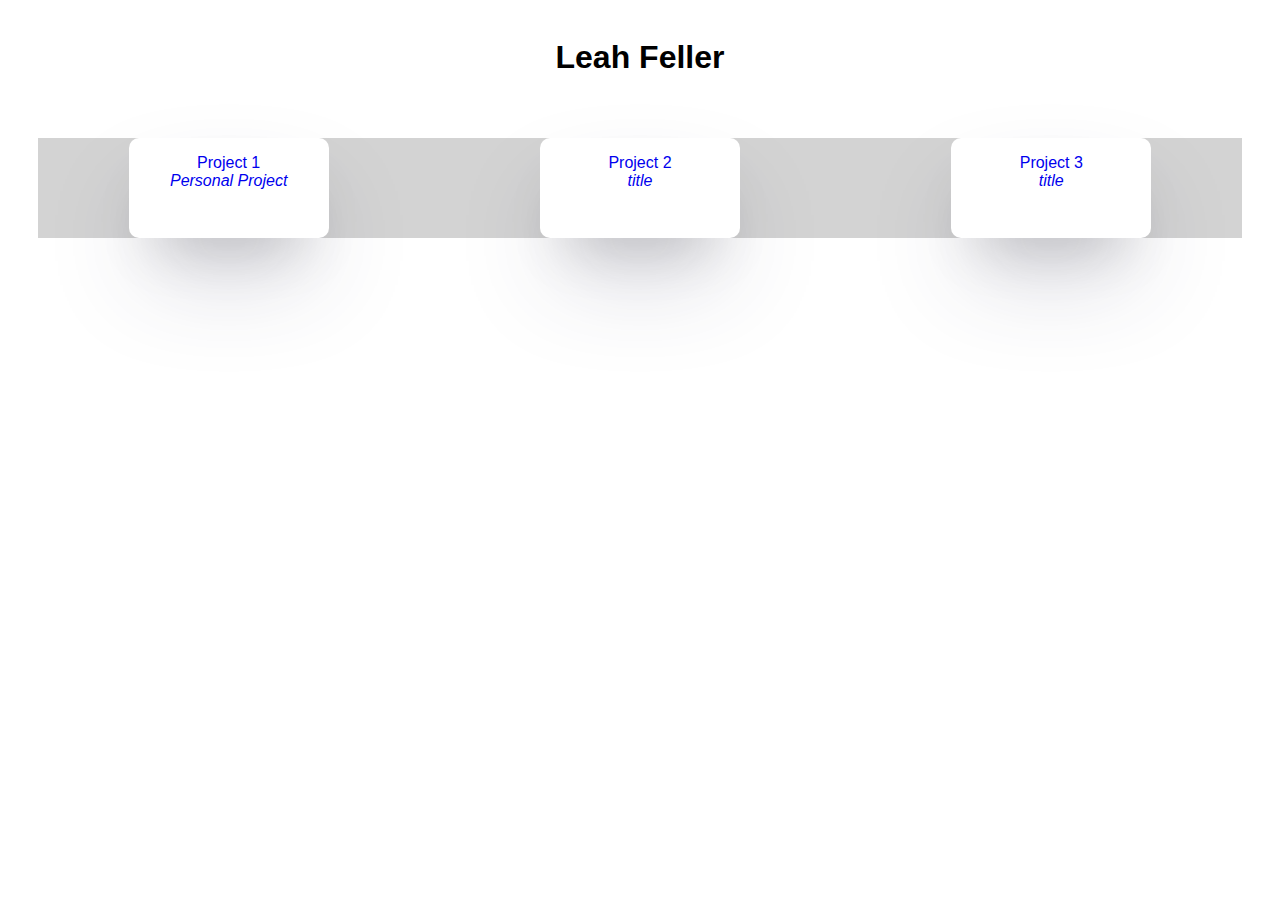
==== index.html @ 1b9be16c "index.html" ====
<!DOCTYPE html>
<html lang="en">

<head>
  <meta charset="utf-8">
  <meta name="viewport" content="width=device-width">
  <title>CSIS 304: Assignment Landing Page</title>
  <link href="style.css" rel="stylesheet" type="text/css">
</head>


<body>
  <header>
  <h1>Leah Feller</h1>
  </header>

   <div class="menu-container">
    <div class="button-container">
      <a style="text-decoration:none" href="Project1.html" class="button">
          <p style="text-align:center">Project 1<br><i>Personal Project</i></p> </a>
      <a style="text-decoration:none" href="Project2.html" class="button">
          <p style="text-align:center">Project 2<br><i>title</i></p> </a>
      <a style="text-decoration:none" href="Project3.html" class="button">
          <p style="text-align:center">Project 3<br><i>title</i></p> </a>



    </div>
</div>
  
</body>

</html>
---- style.css ----
* {
  font-family: "Arial", Serif;
}

header {
  text-align: center;
  margin: 3px;
  padding: 10px;
  background-image: url(https://t3.ftcdn.net/jpg/05/73/54/72/360_F_573547219_z5Me421SBfTKoc15GRMyebq0vaXM9rUd.jpg);
  background-repeat: no-repeat;
  background-size: 500px 300px
} 

h1 p {
  color: #0C2D48;
}
  

.button-container {
    background: lightgray;
    display: flex;
    gap: 30px;
    margin: 30px;
    justify-content: center;
}

.button-container > a {
    width: 200px;
    height: 100px;

    margin: auto;
    
    background: white;   
    border-radius: 10px;
    box-shadow: rgba(255, 255, 255, 0.1) 0px 1px 1px 0px inset, rgba(50, 50, 93, 0.25) 0px 50px 100px -20px, rgba(0, 0, 0, 0.3) 0px 30px 60px -30px;
}

.button-container>a:hover {
  background-image: url(https://t3.ftcdn.net/jpg/05/73/54/72/360_F_573547219_z5Me421SBfTKoc15GRMyebq0vaXM9rUd.jpg);
}
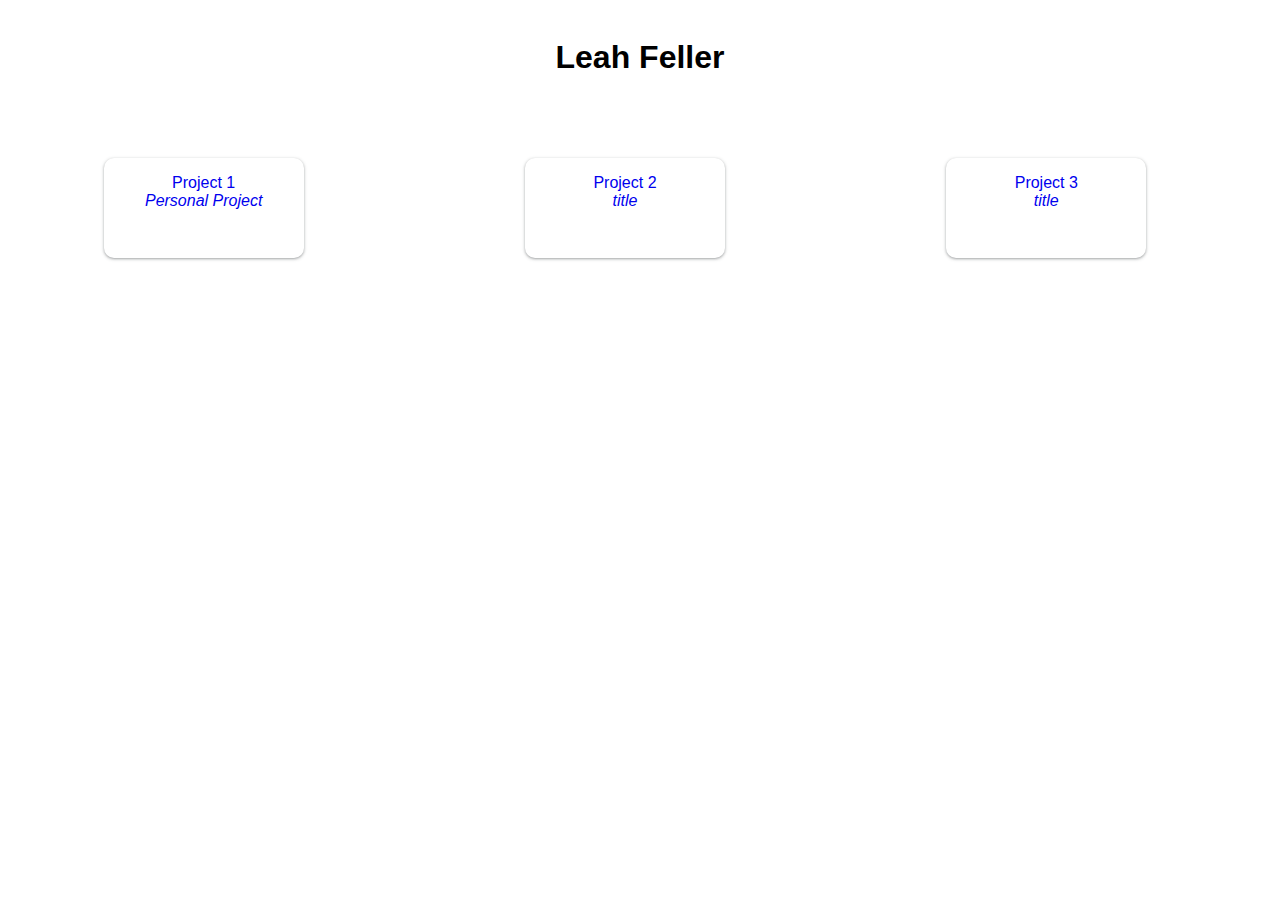
==== commit 3660e60d: "index.html" ====
--- a/index.html
+++ b/index.html
@@ -18,9 +18,9 @@
     <div class="button-container">
       <a style="text-decoration:none" href="Project1.html" class="button">
           <p style="text-align:center">Project 1<br><i>Personal Project</i></p> </a>
-      <a style="text-decoration:none" href="Project2.html" class="button">
+      <a style="text-decoration:none" href="project2.html" class="button">
           <p style="text-align:center">Project 2<br><i>title</i></p> </a>
-      <a style="text-decoration:none" href="Project3.html" class="button">
+      <a style="text-decoration:none" href="project3.html" class="button">
           <p style="text-align:center">Project 3<br><i>title</i></p> </a>
 
 
--- a/style.css
+++ b/style.css
@@ -8,7 +8,7 @@
   padding: 10px;
   background-image: url(https://t3.ftcdn.net/jpg/05/73/54/72/360_F_573547219_z5Me421SBfTKoc15GRMyebq0vaXM9rUd.jpg);
   background-repeat: no-repeat;
-  background-size: 500px 300px
+  background-size: cover;
 } 
 
 h1 p {
@@ -17,10 +17,10 @@
   
 
 .button-container {
-    background: lightgray;
+    
     display: flex;
     gap: 30px;
-    margin: 30px;
+    margin: 50px 30px 50px 0px;
     justify-content: center;
 }
 
@@ -32,7 +32,7 @@
     
     background: white;   
     border-radius: 10px;
-    box-shadow: rgba(255, 255, 255, 0.1) 0px 1px 1px 0px inset, rgba(50, 50, 93, 0.25) 0px 50px 100px -20px, rgba(0, 0, 0, 0.3) 0px 30px 60px -30px;
+    box-shadow: rgba(60, 64, 67, 0.3) 0px 1px 2px 0px, rgba(60, 64, 67, 0.15) 0px 1px 3px 1px;
 }
 
 .button-container>a:hover {
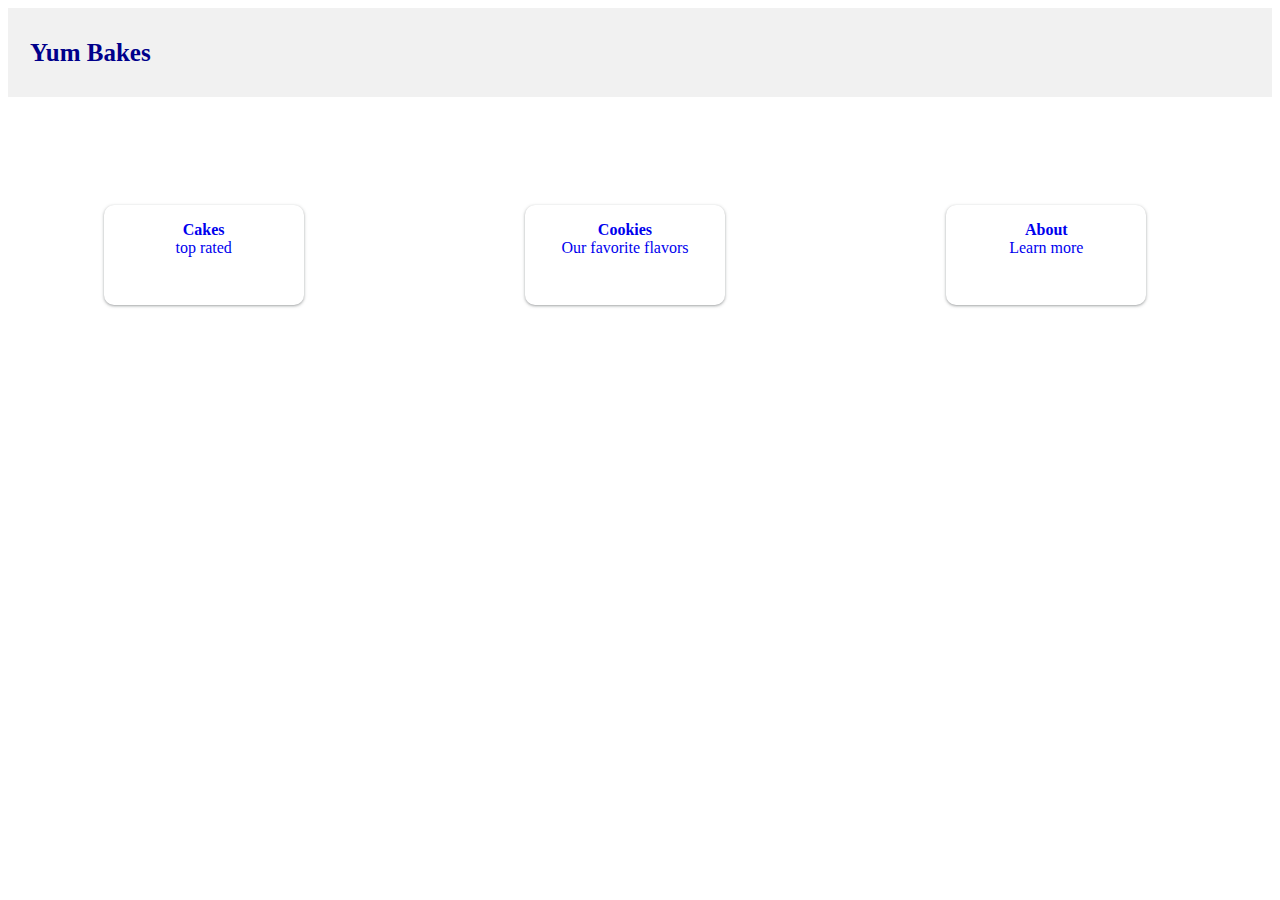
==== commit c3f2c903: "Add files via upload" ====
--- a/index.html
+++ b/index.html
@@ -1,33 +1,36 @@
 <!DOCTYPE html>
 <html lang="en">
-
-<head>
-  <meta charset="utf-8">
-  <meta name="viewport" content="width=device-width">
-  <title>CSIS 304: Assignment Landing Page</title>
-  <link href="style.css" rel="stylesheet" type="text/css">
-</head>
-
+<meta charset="utf-8">
+<meta name="viewport" content="width=device-width">
+<title>HomePage: Yum Bakes</title>
+<link href="style.css" rel="stylesheet" type="text/css">
 
 <body>
-  <header>
-  <h1>Leah Feller</h1>
-  </header>
+  
+  <div class="header">
+    <a href="index.html" class="logo">Yum Bakes</a>
+  </div>
+  
+  <div class="title">
+    <h1>Bake with us!</h1>
+  </div>
+  
+    
+    <div class="menu-container">
+      
+       <div class="button-container">
+        <a style="text-decoration:none" href="cake.html" class="button">
+            <p style="text-align:center"><b>Cakes</b><br>top rated</p></a>
+        <a style="text-decoration:none" href="cookie.html" class="button">
+            <p style="text-align:center"><b>Cookies</b><br>Our favorite flavors</p></a>
+        <a style="text-decoration:none" href="About.html" class="button">
+            <p style="text-align:center"><b>About</b><br>Learn more</p></a>
+      </div>
+    </div>
+  
 
-   <div class="menu-container">
-    <div class="button-container">
-      <a style="text-decoration:none" href="Project1.html" class="button">
-          <p style="text-align:center">Project 1<br><i>Personal Project</i></p> </a>
-      <a style="text-decoration:none" href="project2.html" class="button">
-          <p style="text-align:center">Project 2<br><i>title</i></p> </a>
-      <a style="text-decoration:none" href="project3.html" class="button">
-          <p style="text-align:center">Project 3<br><i>title</i></p> </a>
-
-
-
-    </div>
-</div>
-  
 </body>
 
+  
 </html>
+
--- a/style.css
+++ b/style.css
@@ -1,23 +1,56 @@
+
 * {
-  font-family: "Arial", Serif;
+  font-family: american typewriter, Serif;
 }
-
-header {
-  text-align: center;
-  margin: 3px;
-  padding: 10px;
-  background-image: url(https://t3.ftcdn.net/jpg/05/73/54/72/360_F_573547219_z5Me421SBfTKoc15GRMyebq0vaXM9rUd.jpg);
-  background-repeat: no-repeat;
-  background-size: cover;
-} 
 
 h1 p {
   color: #0C2D48;
 }
-  
 
+/* alignments */
+.center {
+  margin-left: auto;
+  margin-right: auto;
+}
+
+.leftalign {
+  float:left;
+  margin: 50px 20px;
+}
+
+/* nav bar code*/
+
+.header {
+  overflow: hidden;
+  background-color: #f1f1f1;
+  padding: 20px 10px;
+}
+
+.header a {
+  float: left;
+  color: black;
+  text-align: center;
+  padding: 12px;
+  text-decoration: none;
+  font-size: 18px;
+  line-height: 25px;
+  border-radius: 4px;
+}
+
+.header a.logo {
+  font-size: 25px;
+  font-family: american typewriter;
+  color: darkblue;
+  font-weight: bold;
+}
+
+.header a:hover {
+  background-color: #ddd;
+  color: darkblue;
+}
+
+/* button selectors */
 .button-container {
-    
     display: flex;
     gap: 30px;
     margin: 50px 30px 50px 0px;
@@ -36,6 +69,88 @@
 }
 
 .button-container>a:hover {
-  background-image: url(https://t3.ftcdn.net/jpg/05/73/54/72/360_F_573547219_z5Me421SBfTKoc15GRMyebq0vaXM9rUd.jpg);
+  background-image:   url(https://www.oilclothbytheyard.com/cdn/shop/products/Darkblue_429beea6-bfe8-40ea-a812-c4d90a2283c8_grande.jpg?v=1629582618);
+  background-size: cover;
+  color: white;
 }
 
+/* hero */
+
+
+body {
+  background-image: url(https://t3.ftcdn.net/jpg/01/76/11/68/360_F_176116892_RQEN1MneXLtDEJQHC8s1HuO4t63gSEQj.jpg);
+  background-repeat: no-repeat;
+  background-size: cover;
+}
+
+
+
+/* images */
+
+img {
+  border: 5px solid white;
+}
+
+/* header bake with us text */
+
+h1 {
+  text-align: center;
+  top: 50%;
+  left: 50%;
+  color: white;
+}
+
+/* table */
+table, th, td {
+  border: 2px solid gray;
+  color: white;
+  background-color: black;
+}
+
+.directions{
+  color: white;
+  font-size: 11px;
+  margin: 50px 20px;
+  background-color: black;
+  padding: 10px;
+}
+
+.list{
+  color: white;
+  font-size: 14px;
+  margin: 50px 20px;
+  padding: 10px;
+}
+
+.about {
+  color: white;
+  text-align: justify;
+}
+
+/* img gallery */
+.row {
+  display: flex;
+  flex-wrap: wrap;
+  padding: 0 4px;
+}
+
+/* Create four equal columns that sits next to each other */
+.column {
+  flex: 25%;
+  max-width: 25%;
+  padding: 0 4px;
+}
+
+.column img {
+  margin-top: 8px;
+  vertical-align: middle;
+  width: 100%;
+}
+
+@media screen and (max-width: 800px) {
+  .column {
+    flex: 50%;
+    max-width: 50%;
+  }
+}
+
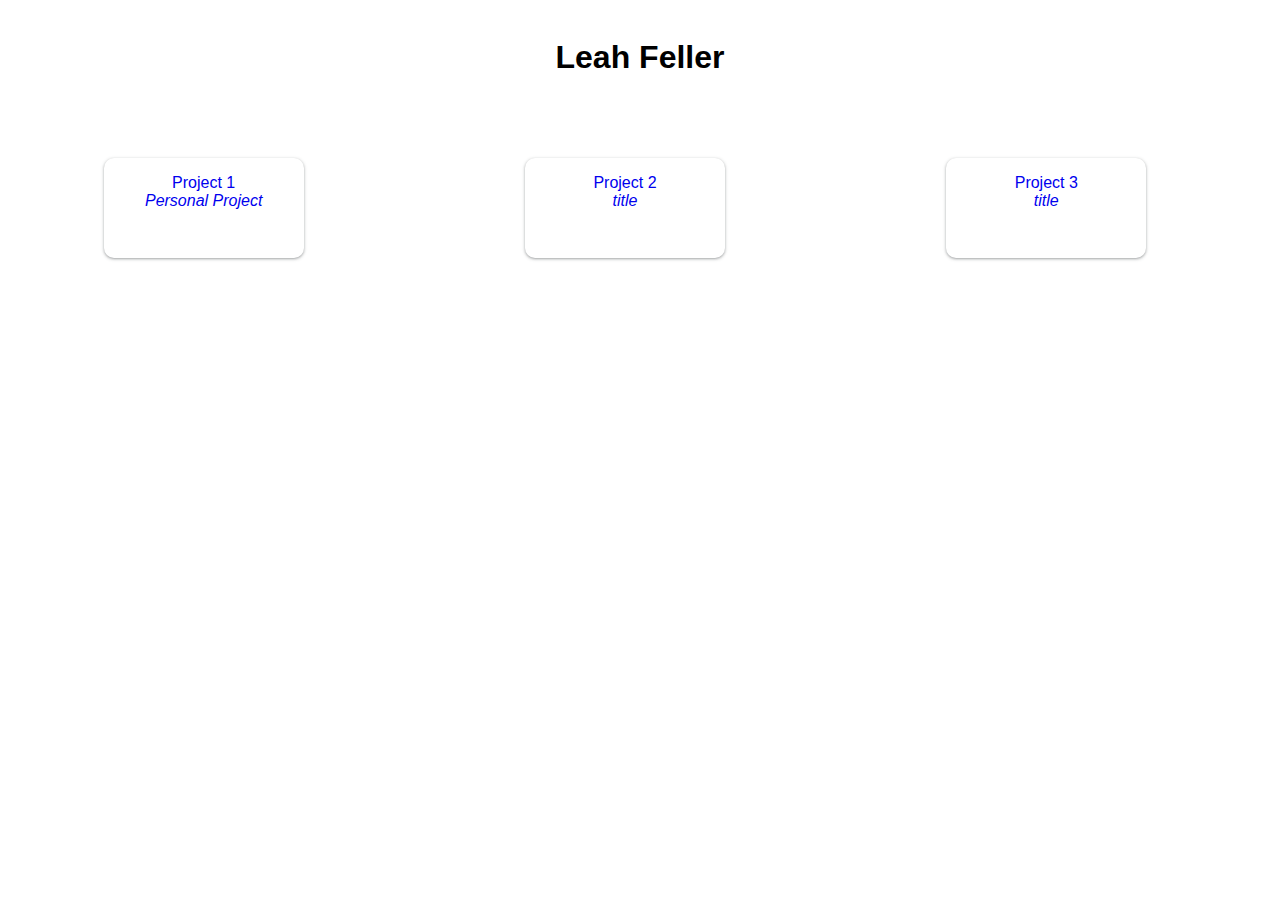
==== commit d3de5db8: "Update index.html" ====
--- a/index.html
+++ b/index.html
@@ -1,36 +1,33 @@
 <!DOCTYPE html>
 <html lang="en">
-<meta charset="utf-8">
-<meta name="viewport" content="width=device-width">
-<title>HomePage: Yum Bakes</title>
-<link href="style.css" rel="stylesheet" type="text/css">
+
+<head>
+  <meta charset="utf-8">
+  <meta name="viewport" content="width=device-width">
+  <title>CSIS 304: Assignment Landing Page</title>
+  <link href="stylemain.css" rel="stylesheet" type="text/css">
+</head>
+
 
 <body>
+  <header>
+  <h1>Leah Feller</h1>
+  </header>
+
+   <div class="menu-container">
+    <div class="button-container">
+      <a style="text-decoration:none" href="Project1.html" class="button">
+          <p style="text-align:center">Project 1<br><i>Personal Project</i></p> </a>
+      <a style="text-decoration:none" href="project2.html" class="button">
+          <p style="text-align:center">Project 2<br><i>title</i></p> </a>
+      <a style="text-decoration:none" href="project3.html" class="button">
+          <p style="text-align:center">Project 3<br><i>title</i></p> </a>
+
+
+
+    </div>
+</div>
   
-  <div class="header">
-    <a href="index.html" class="logo">Yum Bakes</a>
-  </div>
-  
-  <div class="title">
-    <h1>Bake with us!</h1>
-  </div>
-  
-    
-    <div class="menu-container">
-      
-       <div class="button-container">
-        <a style="text-decoration:none" href="cake.html" class="button">
-            <p style="text-align:center"><b>Cakes</b><br>top rated</p></a>
-        <a style="text-decoration:none" href="cookie.html" class="button">
-            <p style="text-align:center"><b>Cookies</b><br>Our favorite flavors</p></a>
-        <a style="text-decoration:none" href="About.html" class="button">
-            <p style="text-align:center"><b>About</b><br>Learn more</p></a>
-      </div>
-    </div>
-  
-
 </body>
 
-  
 </html>
-
--- a/stylemain.css
+++ b/stylemain.css
@@ -0,0 +1,41 @@
+* {
+  font-family: "Arial", Serif;
+}
+
+header {
+  text-align: center;
+  margin: 3px;
+  padding: 10px;
+  background-image: url(https://t3.ftcdn.net/jpg/05/73/54/72/360_F_573547219_z5Me421SBfTKoc15GRMyebq0vaXM9rUd.jpg);
+  background-repeat: no-repeat;
+  background-size: cover;
+} 
+
+h1 p {
+  color: #0C2D48;
+}
+  
+
+.button-container {
+    
+    display: flex;
+    gap: 30px;
+    margin: 50px 30px 50px 0px;
+    justify-content: center;
+}
+
+.button-container > a {
+    width: 200px;
+    height: 100px;
+
+    margin: auto;
+    
+    background: white;   
+    border-radius: 10px;
+    box-shadow: rgba(60, 64, 67, 0.3) 0px 1px 2px 0px, rgba(60, 64, 67, 0.15) 0px 1px 3px 1px;
+}
+
+.button-container>a:hover {
+  background-image: url(https://t3.ftcdn.net/jpg/05/73/54/72/360_F_573547219_z5Me421SBfTKoc15GRMyebq0vaXM9rUd.jpg);
+}
+
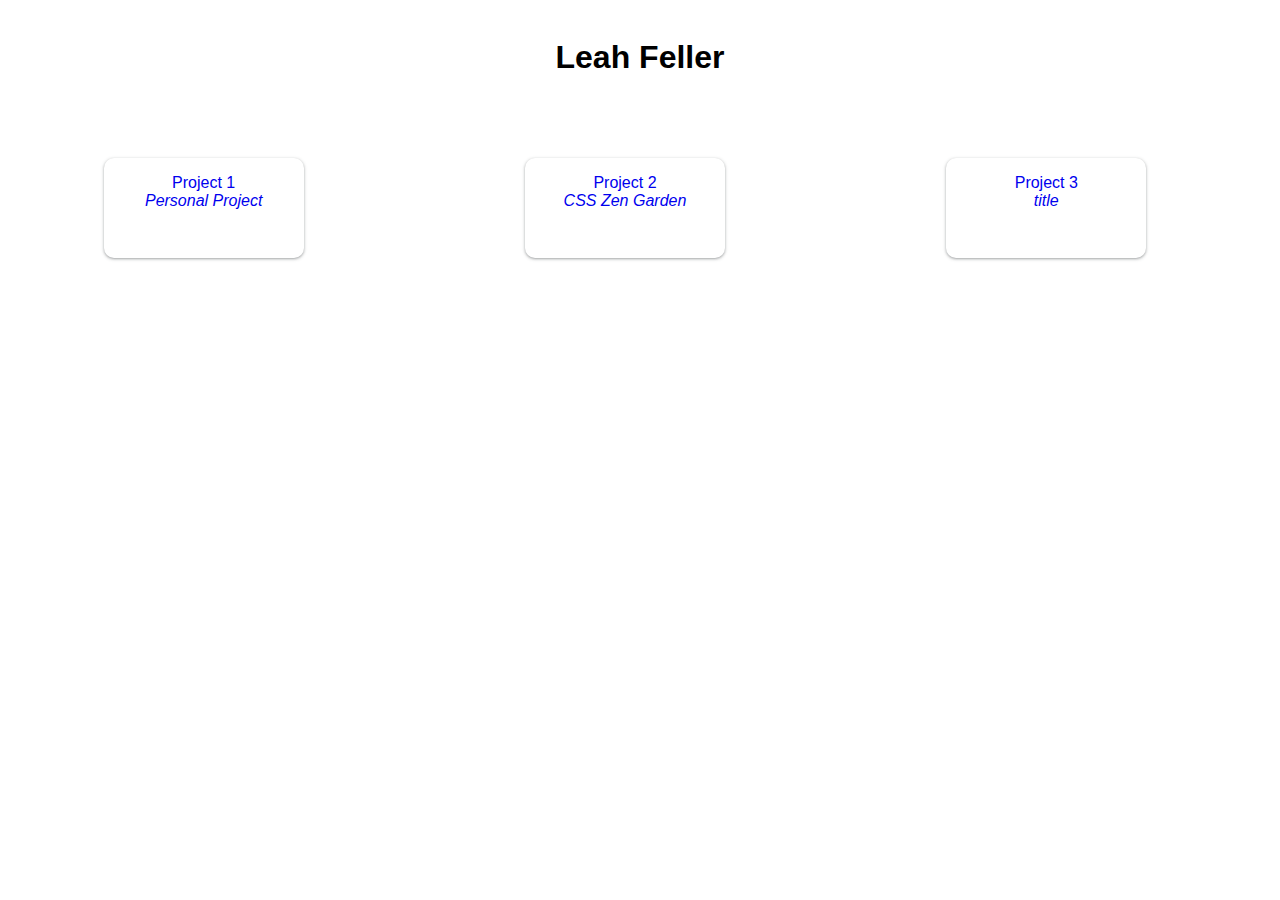
==== commit e2aa6e31: "Update index.html" ====
--- a/index.html
+++ b/index.html
@@ -19,7 +19,7 @@
       <a style="text-decoration:none" href="Project1.html" class="button">
           <p style="text-align:center">Project 1<br><i>Personal Project</i></p> </a>
       <a style="text-decoration:none" href="project2.html" class="button">
-          <p style="text-align:center">Project 2<br><i>title</i></p> </a>
+          <p style="text-align:center">Project 2<br><i>CSS Zen Garden</i></i></p> </a>
       <a style="text-decoration:none" href="project3.html" class="button">
           <p style="text-align:center">Project 3<br><i>title</i></p> </a>
 
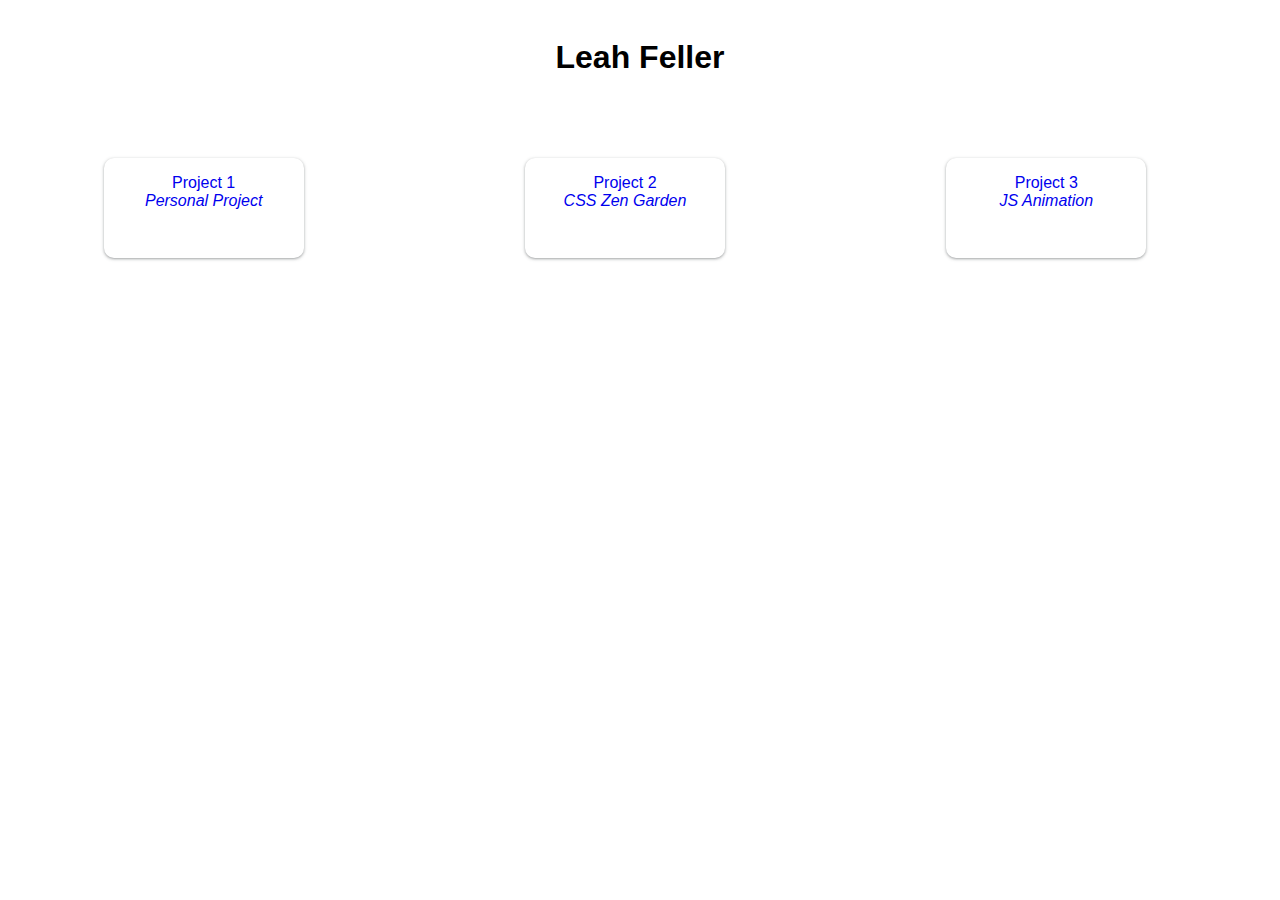
==== commit f8487005: "Update index.html" ====
--- a/index.html
+++ b/index.html
@@ -21,7 +21,7 @@
       <a style="text-decoration:none" href="project2.html" class="button">
           <p style="text-align:center">Project 2<br><i>CSS Zen Garden</i></i></p> </a>
       <a style="text-decoration:none" href="project3.html" class="button">
-          <p style="text-align:center">Project 3<br><i>title</i></p> </a>
+          <p style="text-align:center">Project 3<br><i>JS Animation</i></p> </a>
 
 
 
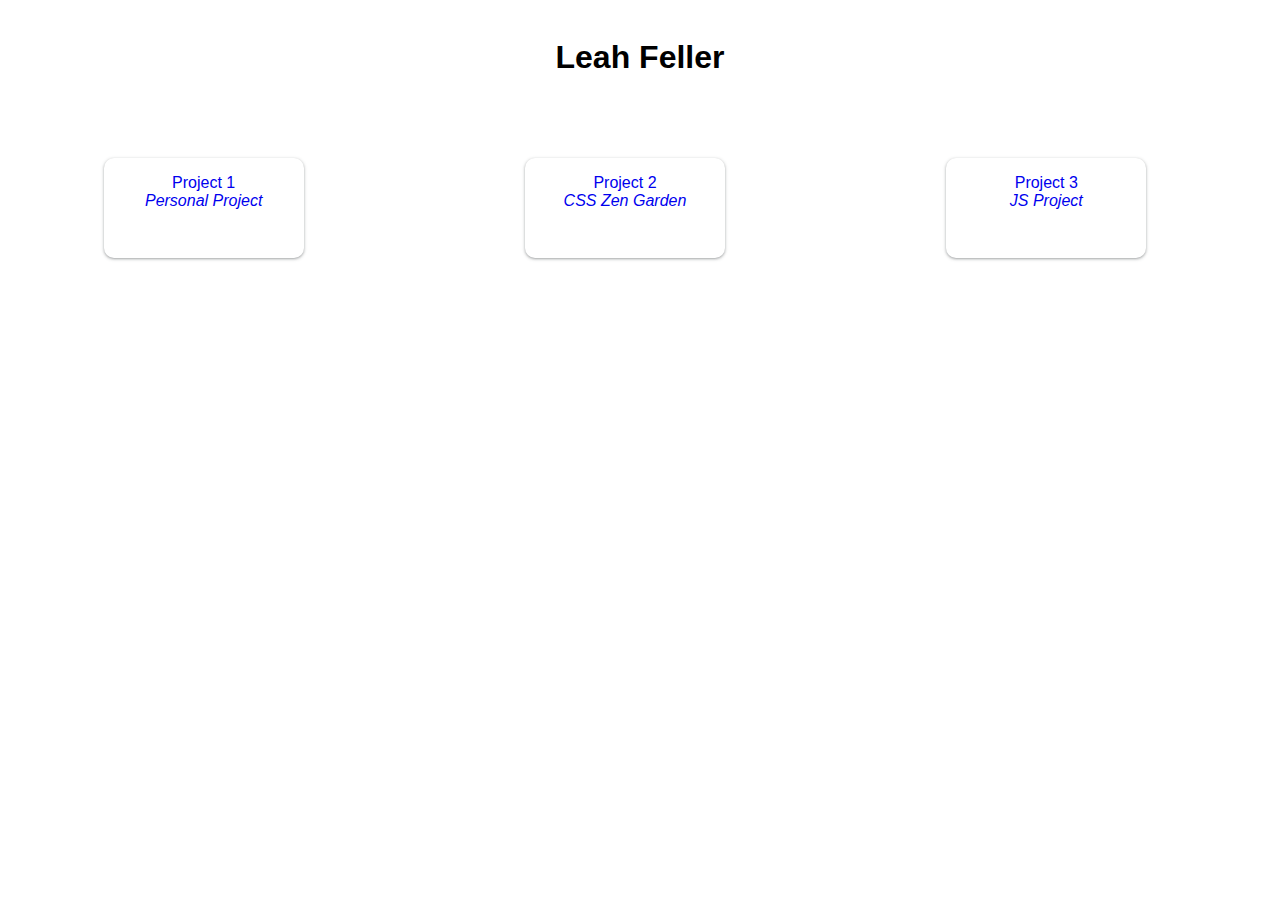
==== commit 3188ffef: "Update index.html" ====
--- a/index.html
+++ b/index.html
@@ -21,7 +21,7 @@
       <a style="text-decoration:none" href="project2.html" class="button">
           <p style="text-align:center">Project 2<br><i>CSS Zen Garden</i></i></p> </a>
       <a style="text-decoration:none" href="project3.html" class="button">
-          <p style="text-align:center">Project 3<br><i>JS Animation</i></p> </a>
+          <p style="text-align:center">Project 3<br><i>JS Project</i></p> </a>
 
 
 
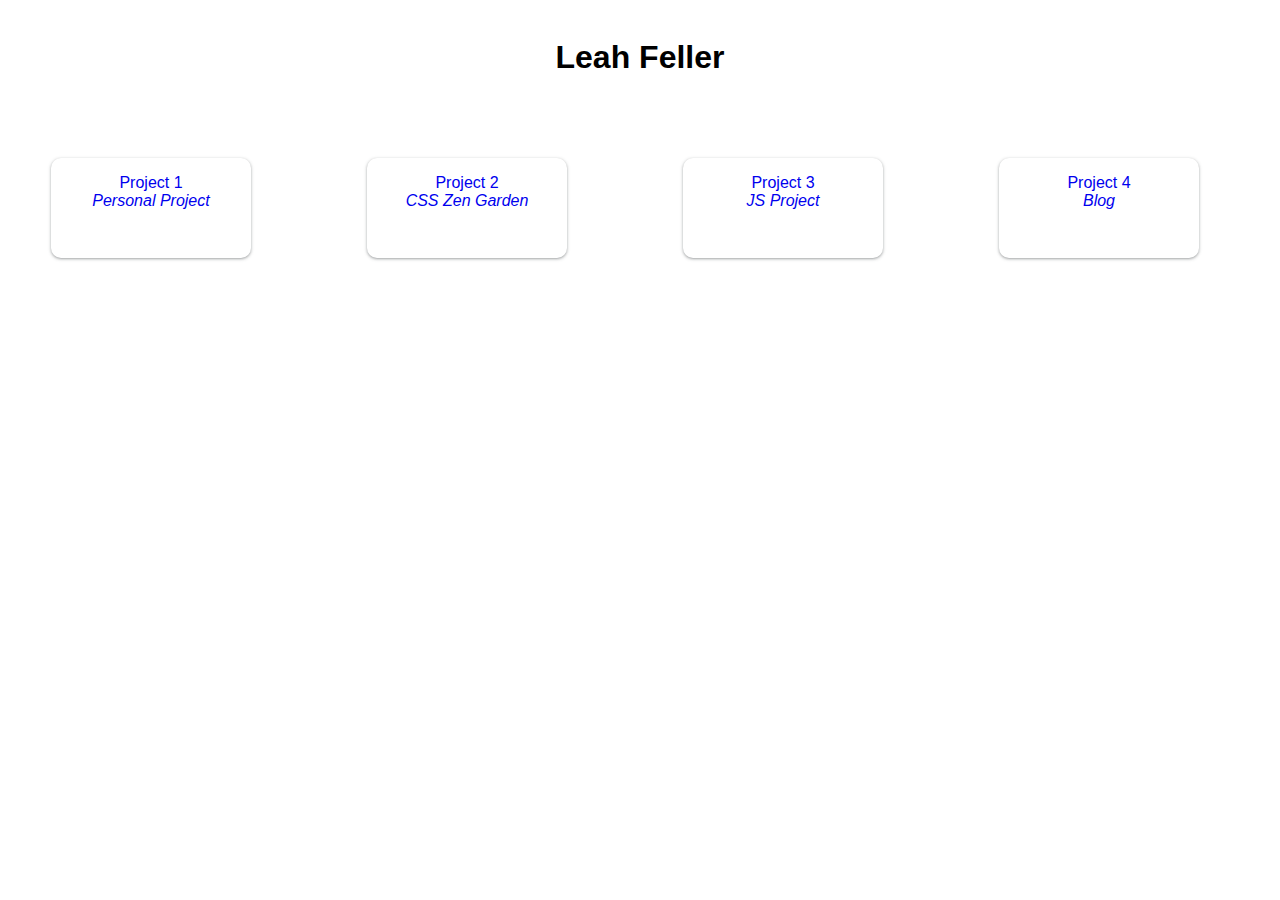
==== commit bb2ef248: "Update index.html" ====
--- a/index.html
+++ b/index.html
@@ -22,6 +22,8 @@
           <p style="text-align:center">Project 2<br><i>CSS Zen Garden</i></i></p> </a>
       <a style="text-decoration:none" href="project3.html" class="button">
           <p style="text-align:center">Project 3<br><i>JS Project</i></p> </a>
+      <a style="text-decoration:none" href="project4.html" class="button">
+          <p style="text-align:center">Project 4<br><i>Blog</i></p> </a>
 
 
 
